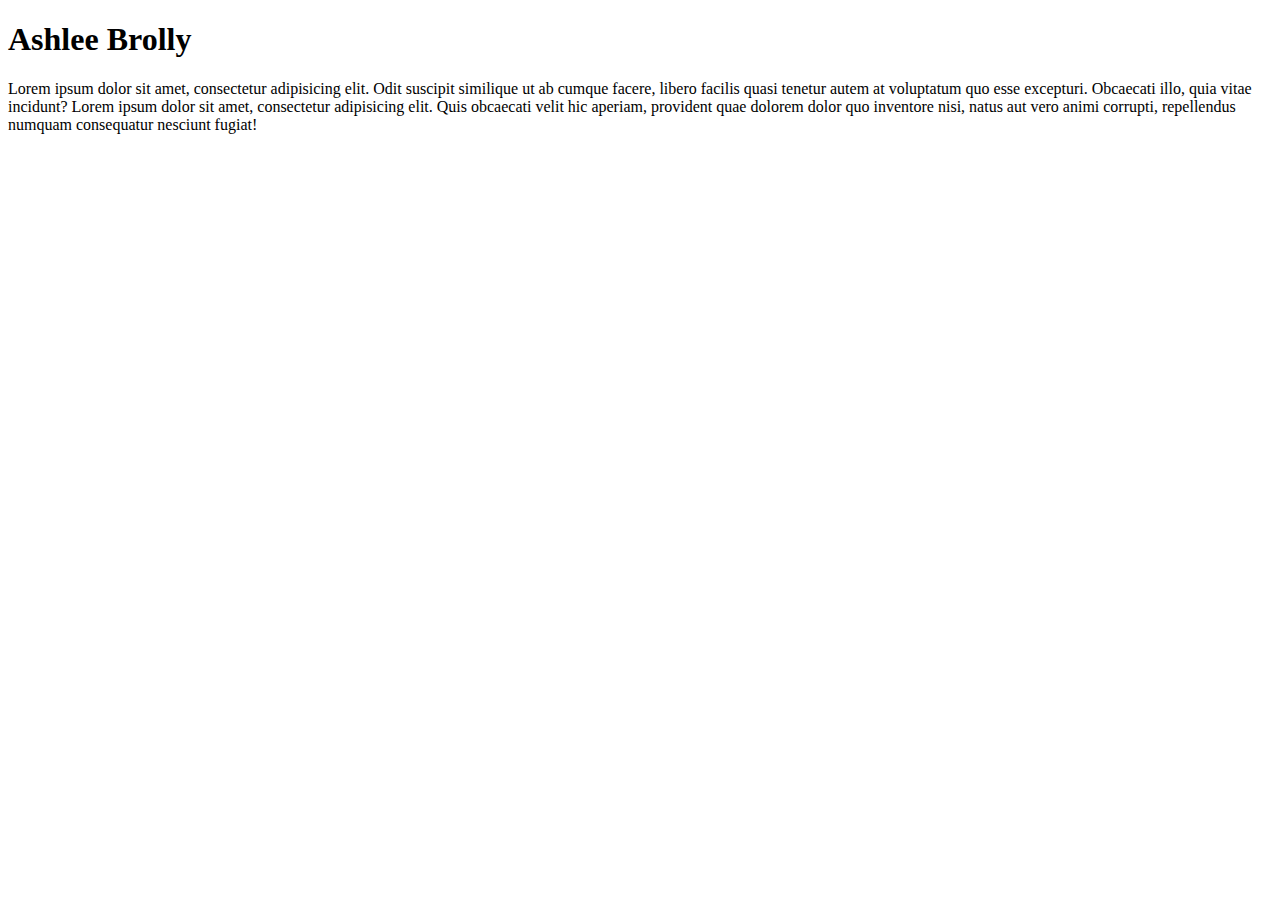
==== index.html @ b35eb0d9 "add index.html" ====
<!DOCTYPE html>
<html>
<head>
	<title>Ashlee Brolly</title>
</head>
<body>
	<h1>Ashlee Brolly</h1>
	<p>Lorem ipsum dolor sit amet, consectetur adipisicing elit. Odit suscipit similique ut ab cumque facere, libero facilis quasi tenetur autem at voluptatum quo esse excepturi. Obcaecati illo, quia vitae incidunt? Lorem ipsum dolor sit amet, consectetur adipisicing elit. Quis obcaecati velit hic aperiam, provident quae dolorem dolor quo inventore nisi, natus aut vero animi corrupti, repellendus numquam consequatur nesciunt fugiat!</p>
</body>
</html>
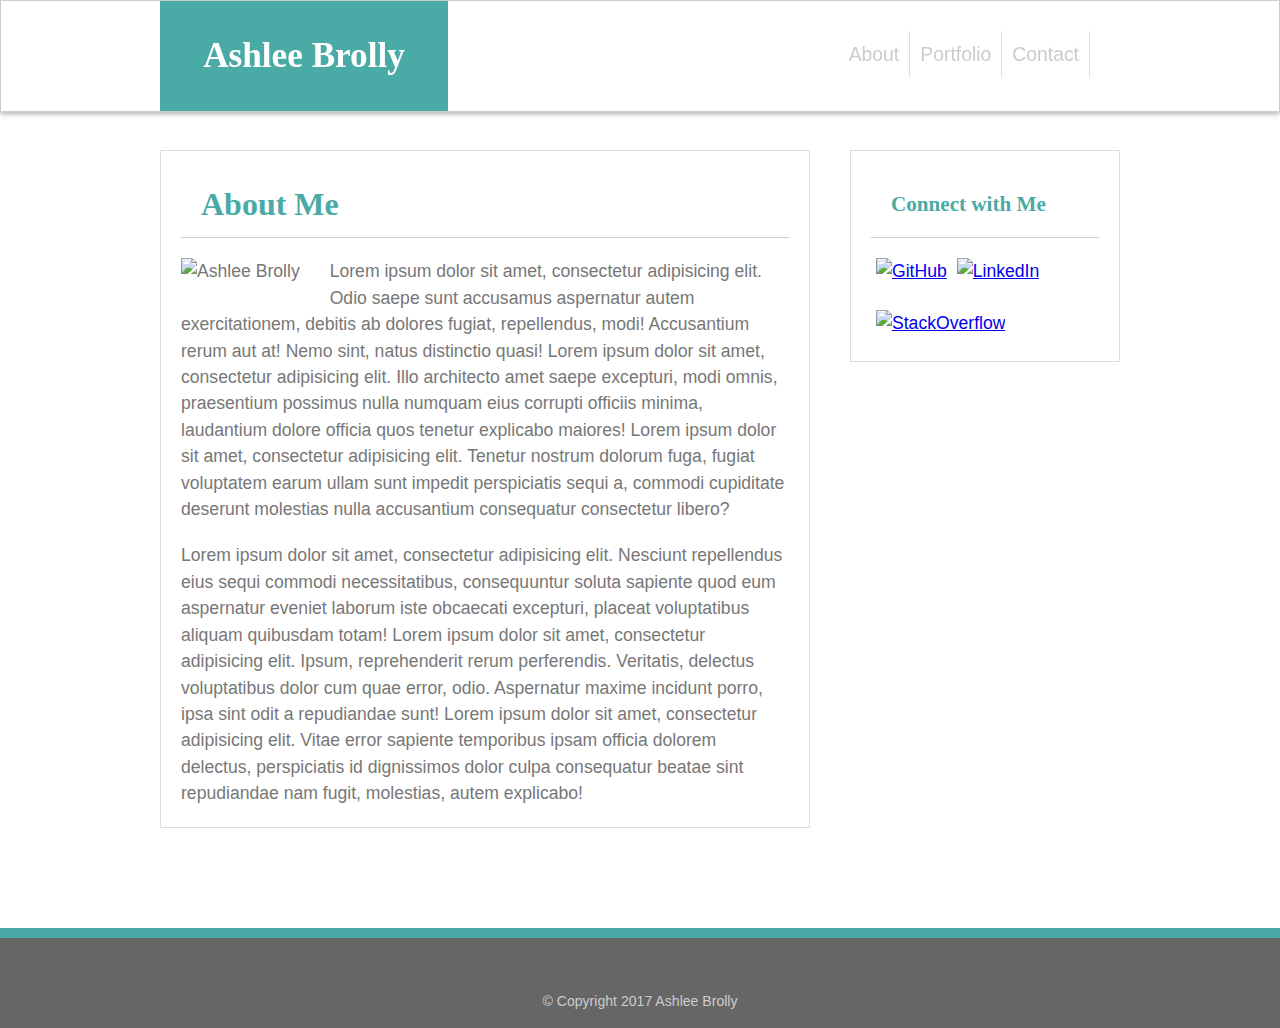
==== commit 5fdb7fcb: "updating with Portfolio files" ====
--- a/index.html
+++ b/index.html
@@ -1,10 +1,88 @@
 <!DOCTYPE html>
-<html>
+<html lang="en">
+
 <head>
-	<title>Ashlee Brolly</title>
+	<meta charset="UTF-8">
+	<title>Portfolio Site | Ashlee Brolly</title>
+	<link rel="stylesheet" type="text/css" href="css/reset.css">
+	<link rel="stylesheet" type="text/css" href="css/style.css">
 </head>
+
 <body>
-	<h1>Ashlee Brolly</h1>
-	<p>Lorem ipsum dolor sit amet, consectetur adipisicing elit. Odit suscipit similique ut ab cumque facere, libero facilis quasi tenetur autem at voluptatum quo esse excepturi. Obcaecati illo, quia vitae incidunt? Lorem ipsum dolor sit amet, consectetur adipisicing elit. Quis obcaecati velit hic aperiam, provident quae dolorem dolor quo inventore nisi, natus aut vero animi corrupti, repellendus numquam consequatur nesciunt fugiat!</p>
+
+	<div class="wrapper">
+		<!-- Main Navigation -->
+		<header class="border">
+			<div class="header-content clearfix">
+				<a href="index.html" id="logo">Ashlee Brolly</a>
+				<nav>
+					<ul>
+						<li>
+							<a href="index.html"> About</a>
+						</li>
+						<li>
+							<a href="portfolio.html"> Portfolio</a>
+						</li>
+						<li>
+							<a href="contact.html"> Contact</a>
+						</li>
+					</ul>
+				</nav>
+			</div>
+		</header>
+
+		<div class="container clearfix">
+			<div class="main-content">
+				<h2>About Me</h2>
+
+				<img src="img/profile-photo.jpg" id="bio-image" alt="Ashlee Brolly">
+
+				<p>Lorem ipsum dolor sit amet, consectetur adipisicing elit. Odio saepe sunt accusamus aspernatur autem exercitationem,
+					debitis ab dolores fugiat, repellendus, modi! Accusantium rerum aut at! Nemo sint, natus distinctio quasi! Lorem ipsum
+					dolor sit amet, consectetur adipisicing elit. Illo architecto amet saepe excepturi, modi omnis, praesentium possimus
+					nulla numquam eius corrupti officiis minima, laudantium dolore officia quos tenetur explicabo maiores! Lorem ipsum dolor
+					sit amet, consectetur adipisicing elit. Tenetur nostrum dolorum fuga, fugiat voluptatem earum ullam sunt impedit perspiciatis
+					sequi a, commodi cupiditate deserunt molestias nulla accusantium consequatur consectetur libero?</p>
+				<p>Lorem ipsum dolor sit amet, consectetur adipisicing elit. Nesciunt repellendus eius sequi commodi necessitatibus, consequuntur
+					soluta sapiente quod eum aspernatur eveniet laborum iste obcaecati excepturi, placeat voluptatibus aliquam quibusdam
+					totam! Lorem ipsum dolor sit amet, consectetur adipisicing elit. Ipsum, reprehenderit rerum perferendis. Veritatis,
+					delectus voluptatibus dolor cum quae error, odio. Aspernatur maxime incidunt porro, ipsa sint odit a repudiandae sunt!
+					Lorem ipsum dolor sit amet, consectetur adipisicing elit. Vitae error sapiente temporibus ipsam officia dolorem delectus,
+					perspiciatis id dignissimos dolor culpa consequatur beatae sint repudiandae nam fugit, molestias, autem explicabo!</p>
+			</div>
+
+			<!-- Sidebar with Social & Contact Links -->
+			<div class="side-bar">
+				<h3>Connect with Me</h3>
+				<div id="social-container" class="clearfix">
+					<ul>
+						<li>
+							<a href="https://github.com/ajbrolly" target="_blank">
+								<img src="img/github.png" class="social-icons" alt="GitHub">
+							</a>
+						</li>
+						<li>
+							<a href="https://www.linkedin.com/in/ashleebrolly/" target="_blank">
+								<img src="img/linkedin.png" class="social-icons" alt="LinkedIn">
+							</a>
+						</li>
+						<li>
+							<a href="https://stackoverflow.com/users/8497389/ashlee-brolly?tab=profile" target="_blank">
+								<img src="img/stackoverflow.png" class="social-icons" alt="StackOverflow">
+							</a>
+						</li>
+					</ul>
+				</div>
+			</div>
+		</div>
+		<div class="push"></div>
+	</div>
+
+	<!-- Sticky Footer  -->
+	<footer class="footer">
+		© Copyright 2017 Ashlee Brolly
+	</footer>
+
 </body>
+
 </html>--- a/css/style.css
+++ b/css/style.css
@@ -0,0 +1,417 @@
+* {
+	margin: 0;
+	padding: 0;
+	box-sizing: border-box;
+}
+
+body {
+	font-family: 'Arial', 'Helvetica Neue', Helvetica, sans-serif;
+	font-size: 1.1em;
+	line-height: 1.5em;
+	background-color: #ffffff;
+	background-image: url("../images/background.png");
+	height: 100%;
+	color: #777777;
+}
+
+html, 
+body {
+	height: 100%;
+}
+
+/*     Basic Styles     */
+h1 ,
+h2,
+h3,
+h4 {
+	font-family: 'Georgia', Times, 'Times New Roman', serif;
+	font-weight: bold;
+}
+
+h1 {
+	color: #fff;
+	display: inline-block;
+	padding-bottom: 20px;
+	float: left;
+	font-size: 2em;
+	line-height: 49px;
+}
+
+h2 {
+	color: #4aaaa5;
+	padding: 20px;
+	border-bottom: 1px solid #cccccc;
+	font-size: 2rem;
+}
+
+h3 {
+	color: #4aaaa5;
+	padding: 20px;
+	border-bottom: 1px solid #cccccc;
+	font-size: 1.2em;
+}
+
+h4 {
+	color: #4aaaa5;
+	padding: 20px;
+	font-size: 1.1em;
+}
+
+p {
+	padding-top: 20px;
+}
+
+/*      Header Styles     */
+header {
+	background-color: #fff;
+	box-shadow: 0px 2px 5px 0px rgba(0,0,0,0.3);
+	width: 100%;
+	position: fixed;
+	z-index: 100;
+	overflow: auto;
+}
+
+.border {
+	border: 1px solid #cccccc;
+}
+
+.header-content {
+	width: 960px;
+	margin: 0 auto;
+}
+
+#logo {
+	float: left;
+	width: 30%;
+	height: 100%;
+	font-size: 2em;
+	line-height: 90px;
+	background-color: #4aaaa5;
+	text-decoration: none;
+	text-align: center;
+	font-family: 'Georgia', Times, 'Times New Roman', serif;
+	font-weight: bold;
+	color: #fff;
+	padding: 10px;
+}
+
+/*     Navigation     */
+nav ul {
+	list-style: none; 
+	float: right;
+	padding: 30px;
+}
+
+nav li {
+	font-size: 1.1em;
+	border-right: 1px solid #dddddd;
+	padding: 10px;
+	float: left;
+}
+
+nav li a {
+	text-decoration: none;
+	color: #cccccc;
+}
+
+nav li a:hover {
+	text-decoration: none;
+	color: #4aaaa5;
+}
+
+/*    Main Content Styles    */
+.container {
+	width: 960px;
+	margin: 0 auto;
+	position: relative;
+}
+
+.main-content {
+	width: 650px;
+	float: left;
+	background-color: #ffffff;
+	padding: 20px;
+	margin-top: 150px;
+	border: 1px solid #dddddd;
+	position: relative;
+}
+
+/*     Sidebar     */
+.side-bar {
+	width: 270px;
+	float: right;
+	background-color: #ffffff;
+	padding: 20px;
+	margin-top: 150px;
+	border: 1px solid #dddddd;
+	position: relative;
+}
+
+/*     Bio Image Styles     */
+#bio-image {
+	padding: 20px 30px 20px 0;
+	float: left;
+}
+
+/*     Social Styles     */
+#social-container {
+	width: 100%;
+	margin: 0 auto;
+}
+
+.social-icons {
+	padding: 20px 5px 5px 5px;
+	width: 62px;
+	margin: 0 auto;
+}
+
+#social-container  li {
+	float: left;
+	display: inline-block;
+}
+
+#social-container  li  a:hover {
+	opacity: 0.5;
+}
+
+/*     Portfolio     */
+#gallery-container {
+	width: 100%;
+	height: 100%;
+	position: relative;
+	margin: 0 auto;
+}
+
+.gallery {
+	position: relative;
+	float: left;
+	width: 46%;
+	margin: 20px 0 25px;
+	overflow: auto;
+}
+
+.gallery:nth-child(even) {
+	margin-left: 40px;
+}
+
+.gallery img {
+	width: 100%;
+	position: relative;
+}
+
+.gallery h4 {
+	z-index: 5;
+	background-color: #4aaaa5;
+	color: #fff;
+	position: absolute;
+	top: 70%;
+	width: 100%;
+	padding: 20px;
+	text-align: center;
+}
+
+/*     Form Styles     */
+#form-container {
+	width: 100%;
+}
+
+label {
+	font: inherit;
+	display: inline-block;
+	margin-top: 10px;
+}
+
+input,
+textarea {
+	padding: 10px;
+	width: 100%;
+	font: inherit;
+	color: #ccc;
+	border: 1px solid #ccc;
+	height: 
+}
+
+textarea {
+	vertical-align: top;
+	min-height: 200px;
+}
+
+button {
+	padding: 10px;
+	margin-top: 10px;
+	font: inherit;
+	color: #fff;
+	background-color: #4aaaa5;
+	width: 25%;
+	border: none;
+}
+
+button:hover {
+	opacity: 0.7;
+	cursor: pointer;
+}
+
+
+/*     Footer     */
+footer {
+	background-color: #666666;
+	text-align: center;
+	color: #cccccc;
+	font-size: .8em;
+	padding-top: 50px;
+	border-top: 10px solid #4aaaa5;
+}
+
+.push,
+.footer {
+	height: 100px;
+}
+
+.wrapper {
+	min-height: 100%;
+	margin-bottom: -100px;
+	margin: 0 auto;
+}
+
+
+/*     FLoat Clearfix     */
+.clearfix::after {
+	content: "";
+	display: block;
+	clear: both;
+}
+
+
+/*     Media Queries     */
+
+@media screen and (max-width: 980px) {
+#bio-image {
+	padding: 20px 0;
+	width: 100%;
+}
+
+.header-content {
+	width: 85%;
+}
+
+.container {
+	width: 85%;
+}
+
+.main-content {
+	width: 60%;
+}
+
+.side-bar {
+	width: 35%;
+}
+
+#logo {
+	float: left;
+	width: 40%;
+	font-size: 1.8rem;
+}
+
+.social-icons {
+	width: 60px;
+}
+
+h3 {
+	padding: 10px;
+	font-size: 1.15rem;
+}
+
+.gallery {
+	width: 100%;
+}
+
+.gallery:nth-child(even) {
+	margin-left: 0;
+}
+}
+
+@media screen and (max-width: 768px) {
+#bio-image {
+	padding: 20px 20px 10px 0;
+	width: 50%;
+}
+
+.header-content {
+	width: 90%;
+}
+
+.main-content {
+	width: 100%;
+	clear: both;
+}
+
+.side-bar {
+	width: 100%;
+	clear: both;
+}
+
+.gallery {
+	width: 46%;
+}
+
+.gallery:nth-child(even) {
+	margin-left: 40px;
+}
+}
+
+@media screen and (max-width: 640px) {
+nav {
+	display: inline-block;
+	text-align: center;
+	width: 100%;
+}
+
+nav ul {
+	clear: both;
+	text-align: center;
+	padding: 0;
+	width: 100%;
+}
+
+nav ul li {
+	display: inline-block;
+	width: 30%;
+	border: none;
+}
+
+nav ul li a {
+	display: block;
+}
+
+#logo {
+	clear: both;	
+	width: 100%;
+}
+
+#bio-image {
+	padding: 20px 20px 10px 0;
+	width: 100%;
+}
+
+.header-content {
+	width: 100%;
+	margin: 0;
+}
+
+.main-content {
+	margin-top: 200px;
+}
+
+.side-bar {
+	margin-top: 20px;
+}
+
+.gallery {
+	width: 100%;
+}
+
+.gallery:nth-child(even) {
+	margin-left: 0;
+}
+}
+
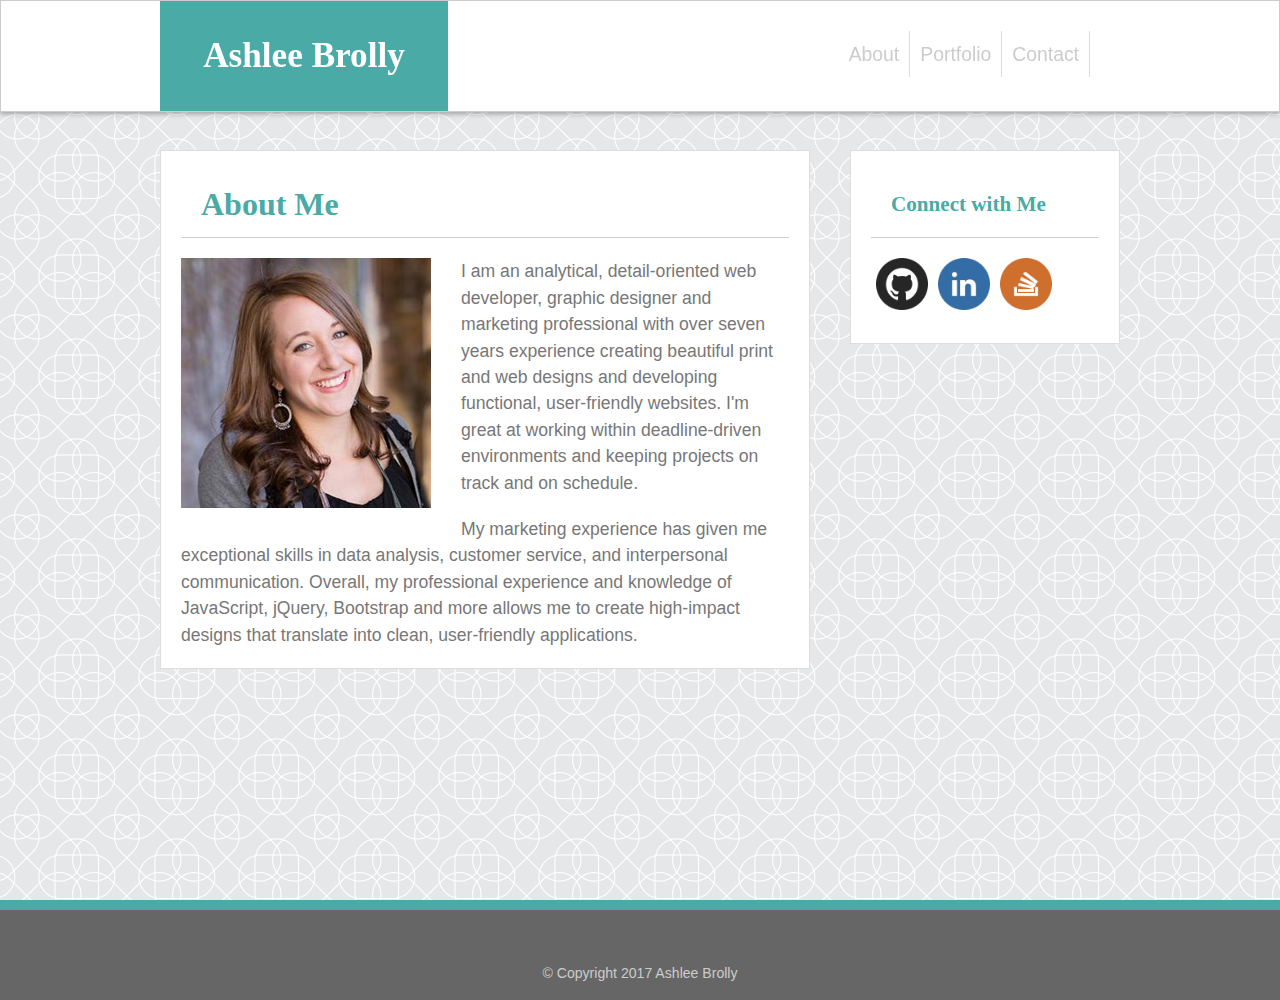
==== commit 91b4d09e: "update bio" ====
--- a/index.html
+++ b/index.html
@@ -37,18 +37,8 @@
 
 				<img src="img/profile-photo.jpg" id="bio-image" alt="Ashlee Brolly">
 
-				<p>Lorem ipsum dolor sit amet, consectetur adipisicing elit. Odio saepe sunt accusamus aspernatur autem exercitationem,
-					debitis ab dolores fugiat, repellendus, modi! Accusantium rerum aut at! Nemo sint, natus distinctio quasi! Lorem ipsum
-					dolor sit amet, consectetur adipisicing elit. Illo architecto amet saepe excepturi, modi omnis, praesentium possimus
-					nulla numquam eius corrupti officiis minima, laudantium dolore officia quos tenetur explicabo maiores! Lorem ipsum dolor
-					sit amet, consectetur adipisicing elit. Tenetur nostrum dolorum fuga, fugiat voluptatem earum ullam sunt impedit perspiciatis
-					sequi a, commodi cupiditate deserunt molestias nulla accusantium consequatur consectetur libero?</p>
-				<p>Lorem ipsum dolor sit amet, consectetur adipisicing elit. Nesciunt repellendus eius sequi commodi necessitatibus, consequuntur
-					soluta sapiente quod eum aspernatur eveniet laborum iste obcaecati excepturi, placeat voluptatibus aliquam quibusdam
-					totam! Lorem ipsum dolor sit amet, consectetur adipisicing elit. Ipsum, reprehenderit rerum perferendis. Veritatis,
-					delectus voluptatibus dolor cum quae error, odio. Aspernatur maxime incidunt porro, ipsa sint odit a repudiandae sunt!
-					Lorem ipsum dolor sit amet, consectetur adipisicing elit. Vitae error sapiente temporibus ipsam officia dolorem delectus,
-					perspiciatis id dignissimos dolor culpa consequatur beatae sint repudiandae nam fugit, molestias, autem explicabo!</p>
+				<p>I am an analytical, detail-oriented web developer, graphic designer and marketing professional with over seven years experience creating beautiful print and web designs and developing functional, user-friendly websites. I'm great at working within deadline-driven environments and keeping projects on track and on schedule.</p>
+				<p>My marketing experience has given me exceptional skills in data analysis, customer service, and interpersonal communication. Overall, my professional experience and knowledge of JavaScript, jQuery, Bootstrap and more allows me to create high-impact designs that translate into clean, user-friendly applications.</p>
 			</div>
 
 			<!-- Sidebar with Social & Contact Links -->
--- a/css/style.css
+++ b/css/style.css
@@ -9,7 +9,7 @@
 	font-size: 1.1em;
 	line-height: 1.5em;
 	background-color: #ffffff;
-	background-image: url("../images/background.png");
+	background-image: url("../img/background.png");
 	height: 100%;
 	color: #777777;
 }
@@ -95,7 +95,9 @@
 	padding: 10px;
 }
 
-/*     Navigation     */
+/* ------------------------- */
+/*         Navigation        */
+/* ------------------------- */
 nav ul {
 	list-style: none; 
 	float: right;
@@ -118,6 +120,10 @@
 	text-decoration: none;
 	color: #4aaaa5;
 }
+
+/* ------------------------- */
+/*       Layout Styles       */
+/* ------------------------- */
 
 /*    Main Content Styles    */
 .container {
@@ -153,7 +159,9 @@
 	float: left;
 }
 
-/*     Social Styles     */
+/* ------------------------- */
+/*         Social Icons      */
+/* ------------------------- */
 #social-container {
 	width: 100%;
 	margin: 0 auto;
@@ -174,7 +182,9 @@
 	opacity: 0.5;
 }
 
-/*     Portfolio     */
+/* ------------------------- */
+/*     Portfolio Styles      */
+/* ------------------------- */
 #gallery-container {
 	width: 100%;
 	height: 100%;
@@ -210,7 +220,9 @@
 	text-align: center;
 }
 
-/*     Form Styles     */
+/* ------------------------- */
+/*        Form Styles        */
+/* ------------------------- */
 #form-container {
 	width: 100%;
 }
@@ -252,7 +264,9 @@
 }
 
 
-/*     Footer     */
+/* ------------------------- */
+/*           Footer          */
+/* ------------------------- */
 footer {
 	background-color: #666666;
 	text-align: center;
@@ -281,137 +295,138 @@
 	clear: both;
 }
 
-
-/*     Media Queries     */
+/* ------------------------- */
+/*        Media Queries      */
+/* ------------------------- */
 
 @media screen and (max-width: 980px) {
-#bio-image {
-	padding: 20px 0;
-	width: 100%;
-}
-
-.header-content {
-	width: 85%;
-}
-
-.container {
-	width: 85%;
-}
-
-.main-content {
-	width: 60%;
-}
-
-.side-bar {
-	width: 35%;
-}
-
-#logo {
-	float: left;
-	width: 40%;
-	font-size: 1.8rem;
-}
-
-.social-icons {
-	width: 60px;
-}
-
-h3 {
-	padding: 10px;
-	font-size: 1.15rem;
-}
-
-.gallery {
-	width: 100%;
-}
-
-.gallery:nth-child(even) {
-	margin-left: 0;
-}
+    #bio-image {
+        padding: 20px 0;
+        width: 100%;
+    }
+
+    .header-content {
+        width: 85%;
+    }
+
+    .container {
+        width: 85%;
+    }
+
+    .main-content {
+        width: 60%;
+    }
+
+    .side-bar {
+        width: 35%;
+    }
+
+    #logo {
+        float: left;
+        width: 40%;
+        font-size: 1.8rem;
+    }
+
+    .social-icons {
+        width: 60px;
+    }
+
+    h3 {
+        padding: 10px;
+        font-size: 1.15rem;
+    }
+
+    .gallery {
+        width: 100%;
+    }
+
+    .gallery:nth-child(even) {
+        margin-left: 0;
+    }
 }
 
 @media screen and (max-width: 768px) {
-#bio-image {
-	padding: 20px 20px 10px 0;
-	width: 50%;
-}
-
-.header-content {
-	width: 90%;
-}
-
-.main-content {
-	width: 100%;
-	clear: both;
-}
-
-.side-bar {
-	width: 100%;
-	clear: both;
-}
-
-.gallery {
-	width: 46%;
-}
-
-.gallery:nth-child(even) {
-	margin-left: 40px;
-}
+    #bio-image {
+        padding: 20px 20px 10px 0;
+        width: 50%;
+    }
+
+    .header-content {
+        width: 90%;
+    }
+
+    .main-content {
+        width: 100%;
+        clear: both;
+    }
+
+    .side-bar {
+        width: 100%;
+        clear: both;
+    }
+
+    .gallery {
+        width: 46%;
+    }
+
+    .gallery:nth-child(even) {
+        margin-left: 40px;
+    }
 }
 
 @media screen and (max-width: 640px) {
-nav {
-	display: inline-block;
-	text-align: center;
-	width: 100%;
-}
-
-nav ul {
-	clear: both;
-	text-align: center;
-	padding: 0;
-	width: 100%;
-}
-
-nav ul li {
-	display: inline-block;
-	width: 30%;
-	border: none;
-}
-
-nav ul li a {
-	display: block;
-}
-
-#logo {
-	clear: both;	
-	width: 100%;
-}
-
-#bio-image {
-	padding: 20px 20px 10px 0;
-	width: 100%;
-}
-
-.header-content {
-	width: 100%;
-	margin: 0;
-}
-
-.main-content {
-	margin-top: 200px;
-}
-
-.side-bar {
-	margin-top: 20px;
-}
-
-.gallery {
-	width: 100%;
-}
-
-.gallery:nth-child(even) {
-	margin-left: 0;
-}
-}
-
+    nav {
+        display: inline-block;
+        text-align: center;
+        width: 100%;
+    }
+
+    nav ul {
+        clear: both;
+        text-align: center;
+        padding: 0;
+        width: 100%;
+    }
+
+    nav ul li {
+        display: inline-block;
+        width: 30%;
+        border: none;
+    }
+
+    nav ul li a {
+        display: block;
+    }
+
+    #logo {
+        clear: both;	
+        width: 100%;
+    }
+
+    #bio-image {
+        padding: 20px 20px 10px 0;
+        width: 100%;
+    }
+
+    .header-content {
+        width: 100%;
+        margin: 0;
+    }
+
+    .main-content {
+        margin-top: 200px;
+    }
+
+    .side-bar {
+        margin-top: 20px;
+    }
+
+    .gallery {
+        width: 100%;
+    }
+
+    .gallery:nth-child(even) {
+        margin-left: 0;
+    }
+}
+
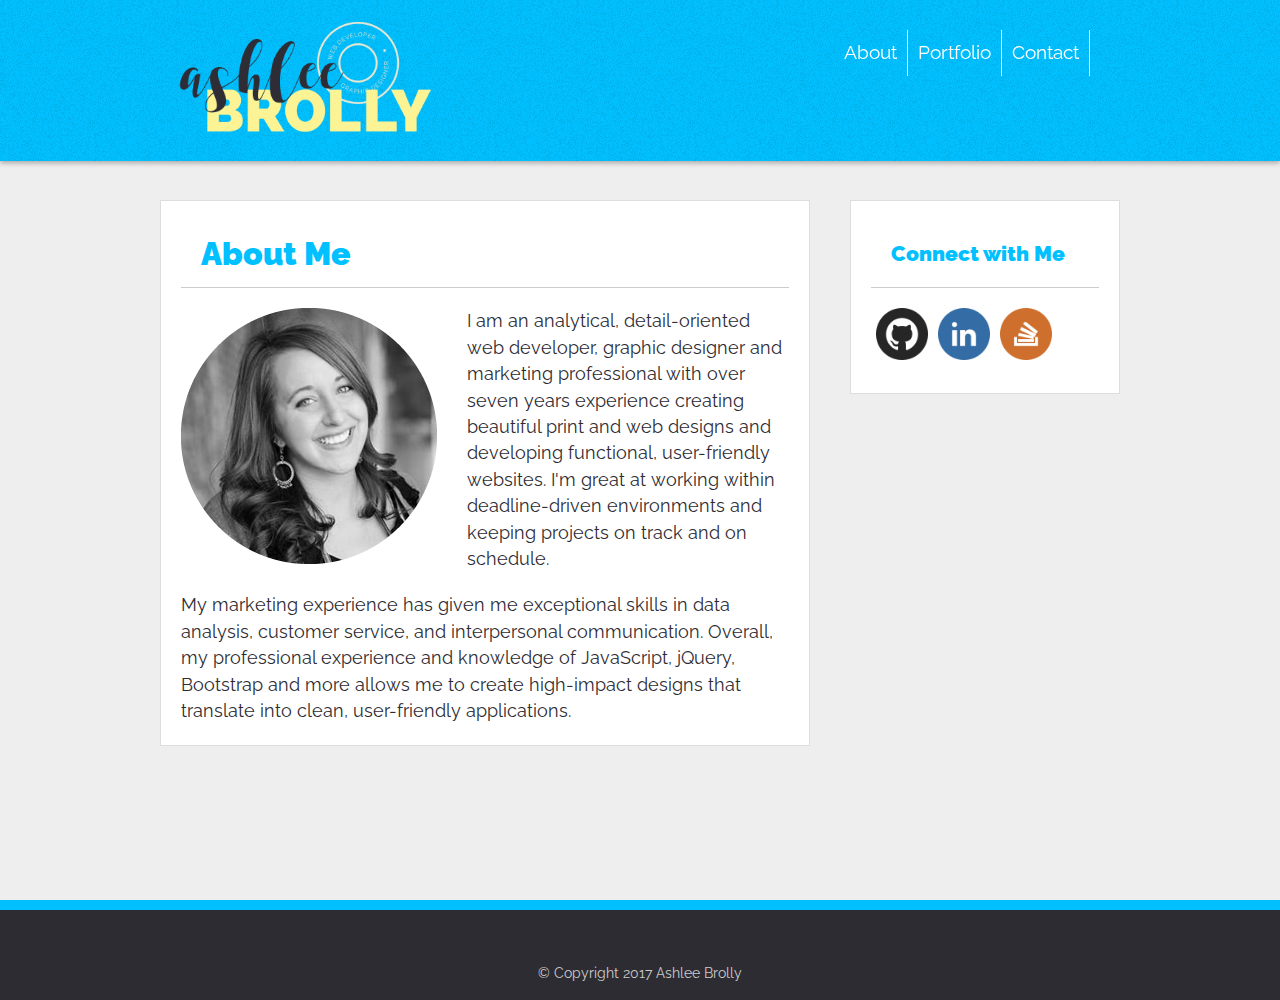
==== commit 12985d38: "updated styling" ====
--- a/index.html
+++ b/index.html
@@ -6,15 +6,16 @@
 	<title>Portfolio Site | Ashlee Brolly</title>
 	<link rel="stylesheet" type="text/css" href="css/reset.css">
 	<link rel="stylesheet" type="text/css" href="css/style.css">
+	<link href="https://fonts.googleapis.com/css?family=Raleway:400,900" rel="stylesheet">
 </head>
 
 <body>
 
 	<div class="wrapper">
 		<!-- Main Navigation -->
-		<header class="border">
+		<header>
 			<div class="header-content clearfix">
-				<a href="index.html" id="logo">Ashlee Brolly</a>
+				<a href="index.html" id="logo"><img src="img/logo-yellow.png"></a>
 				<nav>
 					<ul>
 						<li>
@@ -35,7 +36,7 @@
 			<div class="main-content">
 				<h2>About Me</h2>
 
-				<img src="img/profile-photo.jpg" id="bio-image" alt="Ashlee Brolly">
+				<img src="img/profile.png" id="bio-image" alt="Ashlee Brolly">
 
 				<p>I am an analytical, detail-oriented web developer, graphic designer and marketing professional with over seven years experience creating beautiful print and web designs and developing functional, user-friendly websites. I'm great at working within deadline-driven environments and keeping projects on track and on schedule.</p>
 				<p>My marketing experience has given me exceptional skills in data analysis, customer service, and interpersonal communication. Overall, my professional experience and knowledge of JavaScript, jQuery, Bootstrap and more allows me to create high-impact designs that translate into clean, user-friendly applications.</p>
--- a/css/style.css
+++ b/css/style.css
@@ -5,13 +5,13 @@
 }
 
 body {
-	font-family: 'Arial', 'Helvetica Neue', Helvetica, sans-serif;
+	font-family: 'Raleway', sans-serif;
 	font-size: 1.1em;
 	line-height: 1.5em;
-	background-color: #ffffff;
-	background-image: url("../img/background.png");
+    background-color: #eeeeee;
+	background-repeat: repeat;
 	height: 100%;
-	color: #777777;
+	color: #2E2C33;
 }
 
 html, 
@@ -24,8 +24,7 @@
 h2,
 h3,
 h4 {
-	font-family: 'Georgia', Times, 'Times New Roman', serif;
-	font-weight: bold;
+    font-weight: 900;
 }
 
 h1 {
@@ -38,21 +37,21 @@
 }
 
 h2 {
-	color: #4aaaa5;
+	color: #00C0FF;
 	padding: 20px;
 	border-bottom: 1px solid #cccccc;
 	font-size: 2rem;
 }
 
 h3 {
-	color: #4aaaa5;
+	color: #00C0FF;
 	padding: 20px;
 	border-bottom: 1px solid #cccccc;
 	font-size: 1.2em;
 }
 
 h4 {
-	color: #4aaaa5;
+	color: #00C0FF;
 	padding: 20px;
 	font-size: 1.1em;
 }
@@ -63,7 +62,11 @@
 
 /*      Header Styles     */
 header {
-	background-color: #fff;
+	background-color: #00C0FF; 
+    background: 
+        linear-gradient(rgba(0, 192, 255, 0.65), 
+        rgba(0, 192, 255, 0.65)),
+	    url(../img/b-blue.jpg);
 	box-shadow: 0px 2px 5px 0px rgba(0,0,0,0.3);
 	width: 100%;
 	position: fixed;
@@ -72,7 +75,7 @@
 }
 
 .border {
-	border: 1px solid #cccccc;
+	border: 1px solid #2E2C33;
 }
 
 .header-content {
@@ -84,15 +87,12 @@
 	float: left;
 	width: 30%;
 	height: 100%;
-	font-size: 2em;
-	line-height: 90px;
-	background-color: #4aaaa5;
-	text-decoration: none;
 	text-align: center;
-	font-family: 'Georgia', Times, 'Times New Roman', serif;
-	font-weight: bold;
-	color: #fff;
 	padding: 10px;
+}
+
+#logo img {
+    max-width: 100%;
 }
 
 /* ------------------------- */
@@ -106,19 +106,19 @@
 
 nav li {
 	font-size: 1.1em;
-	border-right: 1px solid #dddddd;
+	border-right: 1px solid #fff;
 	padding: 10px;
 	float: left;
 }
 
 nav li a {
 	text-decoration: none;
-	color: #cccccc;
+	color: #fff;
 }
 
 nav li a:hover {
 	text-decoration: none;
-	color: #4aaaa5;
+	color: #2E2C33;
 }
 
 /* ------------------------- */
@@ -137,7 +137,7 @@
 	float: left;
 	background-color: #ffffff;
 	padding: 20px;
-	margin-top: 150px;
+	margin-top: 200px;
 	border: 1px solid #dddddd;
 	position: relative;
 }
@@ -148,7 +148,7 @@
 	float: right;
 	background-color: #ffffff;
 	padding: 20px;
-	margin-top: 150px;
+	margin-top: 200px;
 	border: 1px solid #dddddd;
 	position: relative;
 }
@@ -211,7 +211,7 @@
 
 .gallery h4 {
 	z-index: 5;
-	background-color: #4aaaa5;
+	background-color: #00C0FF;
 	color: #fff;
 	position: absolute;
 	top: 70%;
@@ -253,7 +253,7 @@
 	margin-top: 10px;
 	font: inherit;
 	color: #fff;
-	background-color: #4aaaa5;
+	background-color: #00C0FF;
 	width: 25%;
 	border: none;
 }
@@ -268,12 +268,12 @@
 /*           Footer          */
 /* ------------------------- */
 footer {
-	background-color: #666666;
+	background-color: #2E2C33;
 	text-align: center;
 	color: #cccccc;
 	font-size: .8em;
 	padding-top: 50px;
-	border-top: 10px solid #4aaaa5;
+	border-top: 10px solid #00C0FF;
 }
 
 .push,
@@ -324,7 +324,6 @@
     #logo {
         float: left;
         width: 40%;
-        font-size: 1.8rem;
     }
 
     .social-icons {
@@ -363,6 +362,7 @@
     .side-bar {
         width: 100%;
         clear: both;
+        margin-top: 20px;
     }
 
     .gallery {
@@ -403,6 +403,10 @@
         width: 100%;
     }
 
+    #logo img {
+        width: 60%;
+    }
+
     #bio-image {
         padding: 20px 20px 10px 0;
         width: 100%;
@@ -414,7 +418,7 @@
     }
 
     .main-content {
-        margin-top: 200px;
+        margin-top: 60%;
     }
 
     .side-bar {
